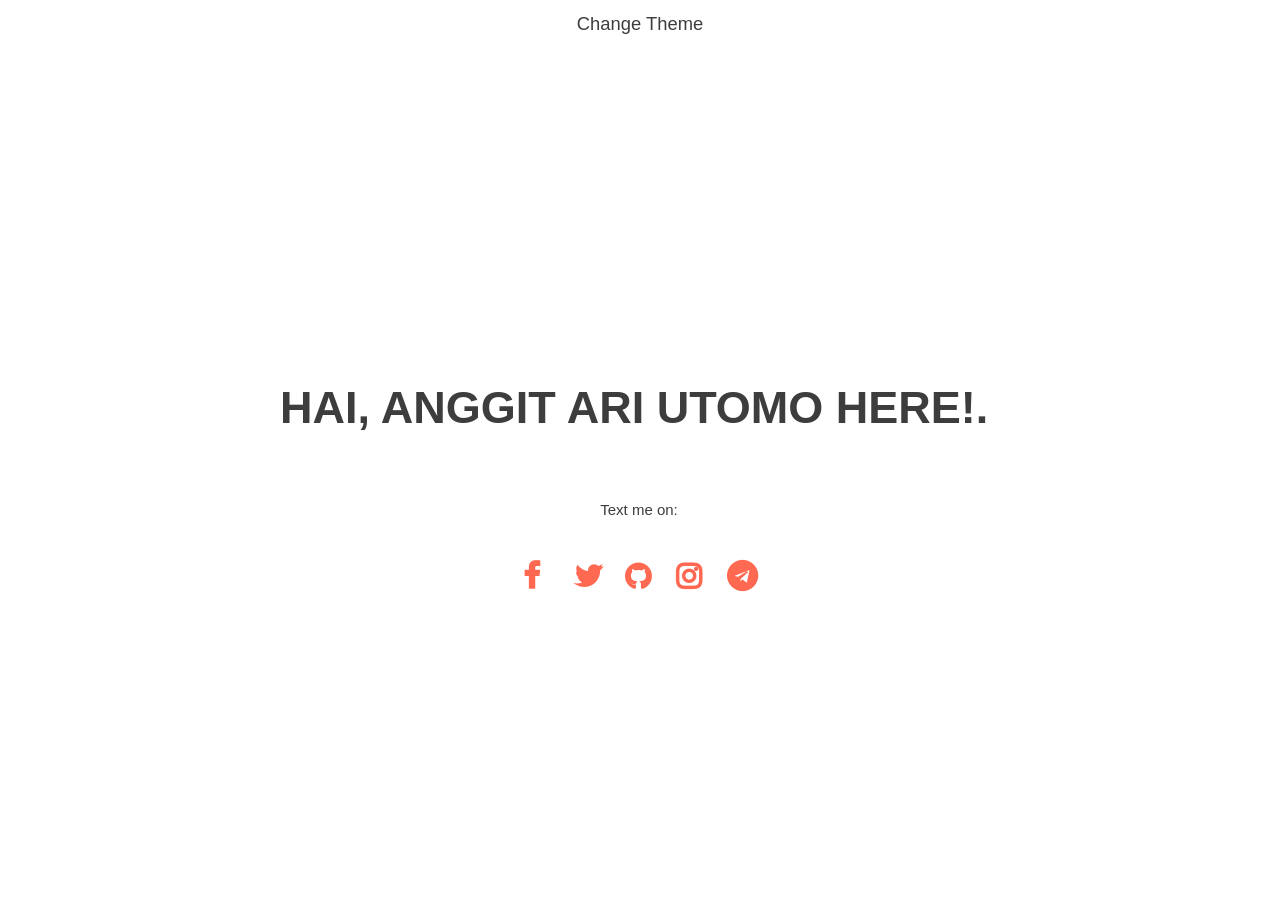
==== backup/index.html @ 9e6de8de "latest update" ====
<!DOCTYPE html>
<html lang="en">
<head>
    <meta charset="UTF-8">
    <meta name="viewport" content="width=device-width, initial-scale=1.0">
    <meta http-equiv="X-UA-Compatible" content="ie=edge">
    <title>PutraLangkat97 | Home</title>
    <!-- CSS -->
    <!-- <link rel="stylesheet" href="assets/css/bootstrap.css"> -->
    <link href="assets/css/style.css" rel="stylesheet">
    <!-- JS -->
    <script src="assets/js/format.js" type="text/javascript"></script>
    <script src="assets/js/script.js" type="text/javascript"></script>
    <!-- Google Fonts -->
    <link href="https://fonts.googleapis.com/css?family=Ubuntu&display=swap" rel="stylesheet"> 
    <!-- Font Awesome -->
    <link rel="stylesheet" href="https://stackpath.bootstrapcdn.com/font-awesome/4.7.0/css/font-awesome.min.css">
</head>
<body class="light">
    
    <button id="theme-toggle" class="btn btn-dark" type="button">Change Theme</button>

    <!-- Content -->
    <div class="container" id="box">
        <div class="row">
            <h1>Hai, Anggit Ari Utomo here!.</h1>
        </div>
        <div class="row">
            <p>Text me on:</p>
        </div>
        <div class="row">
            <!-- icon social media -->
            <a href="https://facebook.com/anggit.ariutomo" class="fa fa-facebook" target="_blank" id="facebook"></a>
            <a href="https://twitter.com/anggitau_" class="fa fa-twitter" target="_blank" id="twitter"></a>
            <a href="https://github.com/putralangkat97" class="fa fa-github" target="_blank" id="github"></a>
            <a href="https://t.me/absoluthalal" class="fa fa-instagram" target="_blank" id="instagram"></a>
            <a href="https://t.me/absoluthalal" class="fa fa-telegram" target="_blank" id="telegram"></a>
        </div>
    </div>

    <!-- script -->
    <script src="assets/js/bg.js"></script>
    <script src="assets/js/bootstrap.js"></script>
</body>
</html>
---- backup/assets/css/style.css ----
/*--------------------Universal Styles--------------------*/ 
* {
    font-family: 'Lato', sans-serif;
    line-height: 1.5;
    scroll-behavior: smooth;
}

a {    
    transition: var(--link-hover-timing);
}

.btn {
    border: none;
    cursor: pointer;
    font-size: 1.15rem;
    padding: 10px;
    transition: all .5s ease-in-out;
}

.btn-light {
    background: #3d3d3d;
    color: var(--light-theme-background-color);
}

.btn-light:hover {
    background: #fff;
    color: #3d3d3d;
}

.btn-dark {
    background: #fff;
    color: var(--dark-theme-background-color);
}

.btn-dark:hover {
    background: #3d3d3d;
    color: #fff;
}

/*--------------------Reusable Variables--------------------*/
:root {
    /*--------------------Light Theme Variables (Default)--------------------*/
    --light-theme-background-color: #fff;
    --light-theme-darker-background-color: #fff;
    --light-theme-text-color: #3d3d3d;
    --light-theme-link-color: #ff6851;
    --light-theme-link-hover-color: #858585;

    /*--------------------Dark Theme Variables--------------------*/ 
    --dark-theme-background-color: #3d3d3d;
    --dark-theme-darker-background-color: #3d3d3d;
    --dark-theme-text-color: #fff;
    --dark-theme-link-color: #10df90;
    --dark-theme-link-hover-color: #858585; 

    /*--------------------Other Variables--------------------*/ 
    --link-hover-timing: all 0.25s ease-in-out;
    --theme-change-timing: all 1s ease-in-out;
}

body {
    display: flex;
    flex-direction: column;
    height: 100%;
    margin: 0;
    font-family: 'Ubuntu';
}

/*--------------------Light Theme Styles (Default)--------------------*/
.light {
    background: var(--light-theme-background-color);
    color: var(--light-theme-text-color);
    transition: var(--theme-change-timing);
}

.light a {
    color: var(--light-theme-link-color);
}

.light a:hover {
    color: var(--light-theme-link-hover-color);
}

/*--------------------Dark Theme Styles--------------------*/
.dark {
    background: var(--dark-theme-background-color);
    color: var(--dark-theme-text-color);
    transition: var(--theme-change-timing);
}

.dark a {
    color: var(--dark-theme-link-color);
}

.dark a:hover {
    color: var(--dark-theme-link-hover-color);
}
/* Content */

#kiri {
    margin-left: 20px;
    margin-top: 20px;
    margin-right: 2px;
    color: rgb(243, 91, 74);
}

#tengah {
    margin-right: 2px;
    color: rgb(255, 187, 0);
}

#kanan {
    margin-right: 2px;
    color: rgb(6, 223, 6);
}

.navbar {
    background-color: #ffffff;
}

#box h1 {
    position: absolute;
    left: 50%;
    top: 42%;
    transform: translate(-50%, -50%);
    font-size: 45px;
    font-weight: 800;
    width: 16em;
    text-transform: uppercase;
}

#box p {
    position: absolute;
    left: 50%;
    top: 55%;
    transform: translate(-50%, -50%);
    font-size: 15px;
    font-weight: lighter;
    width: 5.3em;
}

#box a {
    text-decoration: none;
}

#box #facebook {
    position: absolute;
    left: 42%;
    top: 64%;
    transform: translate(-50%, -50%);
    font-size: 30px;
    font-weight: 800;
    width: 1em;
  transition: 0.3s;
}

#box #twitter {
    position: absolute;
    left: 46%;
    top: 64%;
    transform: translate(-50%, -50%);
    font-size: 30px;
    font-weight: 800;
    width: 1em;
  transition: 0.3s;
}

#box #github {
    position: absolute;
    left: 50%;
    top: 64%;
    transform: translate(-50%, -50%);
    font-size: 30px;
    font-weight: 800;
    width: 1em;
  transition: 0.3s;
}

#box #instagram {
    position: absolute;
    left: 54%;
    top: 64%;
    transform: translate(-50%, -50%);
    font-size: 30px;
    font-weight: 800;
    width: 1em;
  transition: 0.3s;
}

#box #telegram {
    position: absolute;
    left: 58%;
    top: 64%;
    transform: translate(-50%, -50%);
    font-size: 30px;
    font-weight: 800;
    width: 1em;
  transition: 0.3s;
}
/* 
#box #facebook:hover {
    color: rgb(83, 83, 209);
}

#box #twitter:hover {
    color: lightskyblue;
}

#box #github:hover {
    color: rgb(255, 205, 111);
}

#box #instagram:hover {
    color: rgb(253, 165, 179);
}

#box #telegram:hover {
    color: skyblue;
} */

.switch {
    position: relative;
    display: inline-block;
    width: 60px;
    height: 34px;
}

.switch input { 
    opacity: 0;
    width: 0;
    height: 0;
}

.slider {
    position: absolute;
    cursor: pointer;
    top: 0;
    left: 0;
    right: 0;
    bottom: 0;
    background-color: #ccc;
    -webkit-transition: .4s;
    transition: .4s;
}

.slider:before {
    position: absolute;
    content: "";
    height: 26px;
    width: 26px;
    left: 4px;
    bottom: 4px;
    background-color: white;
    -webkit-transition: .4s;
    transition: .4s;
}

input:checked + .slider {
    background-color: #2196F3;
}

input:focus + .slider {
    box-shadow: 0 0 1px #2196F3;
}

input:checked + .slider:before {
    -webkit-transform: translateX(26px);
    -ms-transform: translateX(26px);
    transform: translateX(26px);
}

/* Rounded sliders */
.slider.round {
    border-radius: 34px;
}

.slider.round:before {
    border-radius: 50%;
}

@media only screen and (max-width: 700px) {
    #box h1{
        position: absolute;
        left: 50%;
        top: 42%;
        transform: translate(-50%, -50%);
        font-size: 30px;
        font-weight: 800;
    }

    #box p {
        position: absolute;
        left: 50%;
        top: 53%;
        transform: translate(-50%, -50%);
        font-size: 15px;
        font-weight: lighter;
        width: 5.2em;
    }

    #box #facebook {
        position: absolute;
        left: 40%;
        top: 62%;
        transform: translate(-50%, -50%);
        font-size: 23px;
        font-weight: 800;
        width: 1em;
      transition: 0.3s;
    }
    
    #box #twitter {
        position: absolute;
        left: 45%;
        top: 62%;
        transform: translate(-50%, -50%);
        font-size: 23px;
        font-weight: 800;
        width: 1em;
      transition: 0.3s;
    }
    
    #box #github {
        position: absolute;
        left: 50%;
        top: 62%;
        transform: translate(-50%, -50%);
        font-size: 23px;
        font-weight: 800;
        width: 1em;
      transition: 0.3s;
    }
    
    #box #instagram {
        position: absolute;
        left: 55%;
        top: 62%;
        transform: translate(-50%, -50%);
        font-size: 23px;
        font-weight: 800;
        width: 1em;
      transition: 0.3s;
    }
    
    #box #telegram {
        position: absolute;
        left: 60%;
        top: 62%;
        transform: translate(-50%, -50%);
        font-size: 23px;
        font-weight: 800;
        width: 1em;
      transition: 0.3s;
    }
}
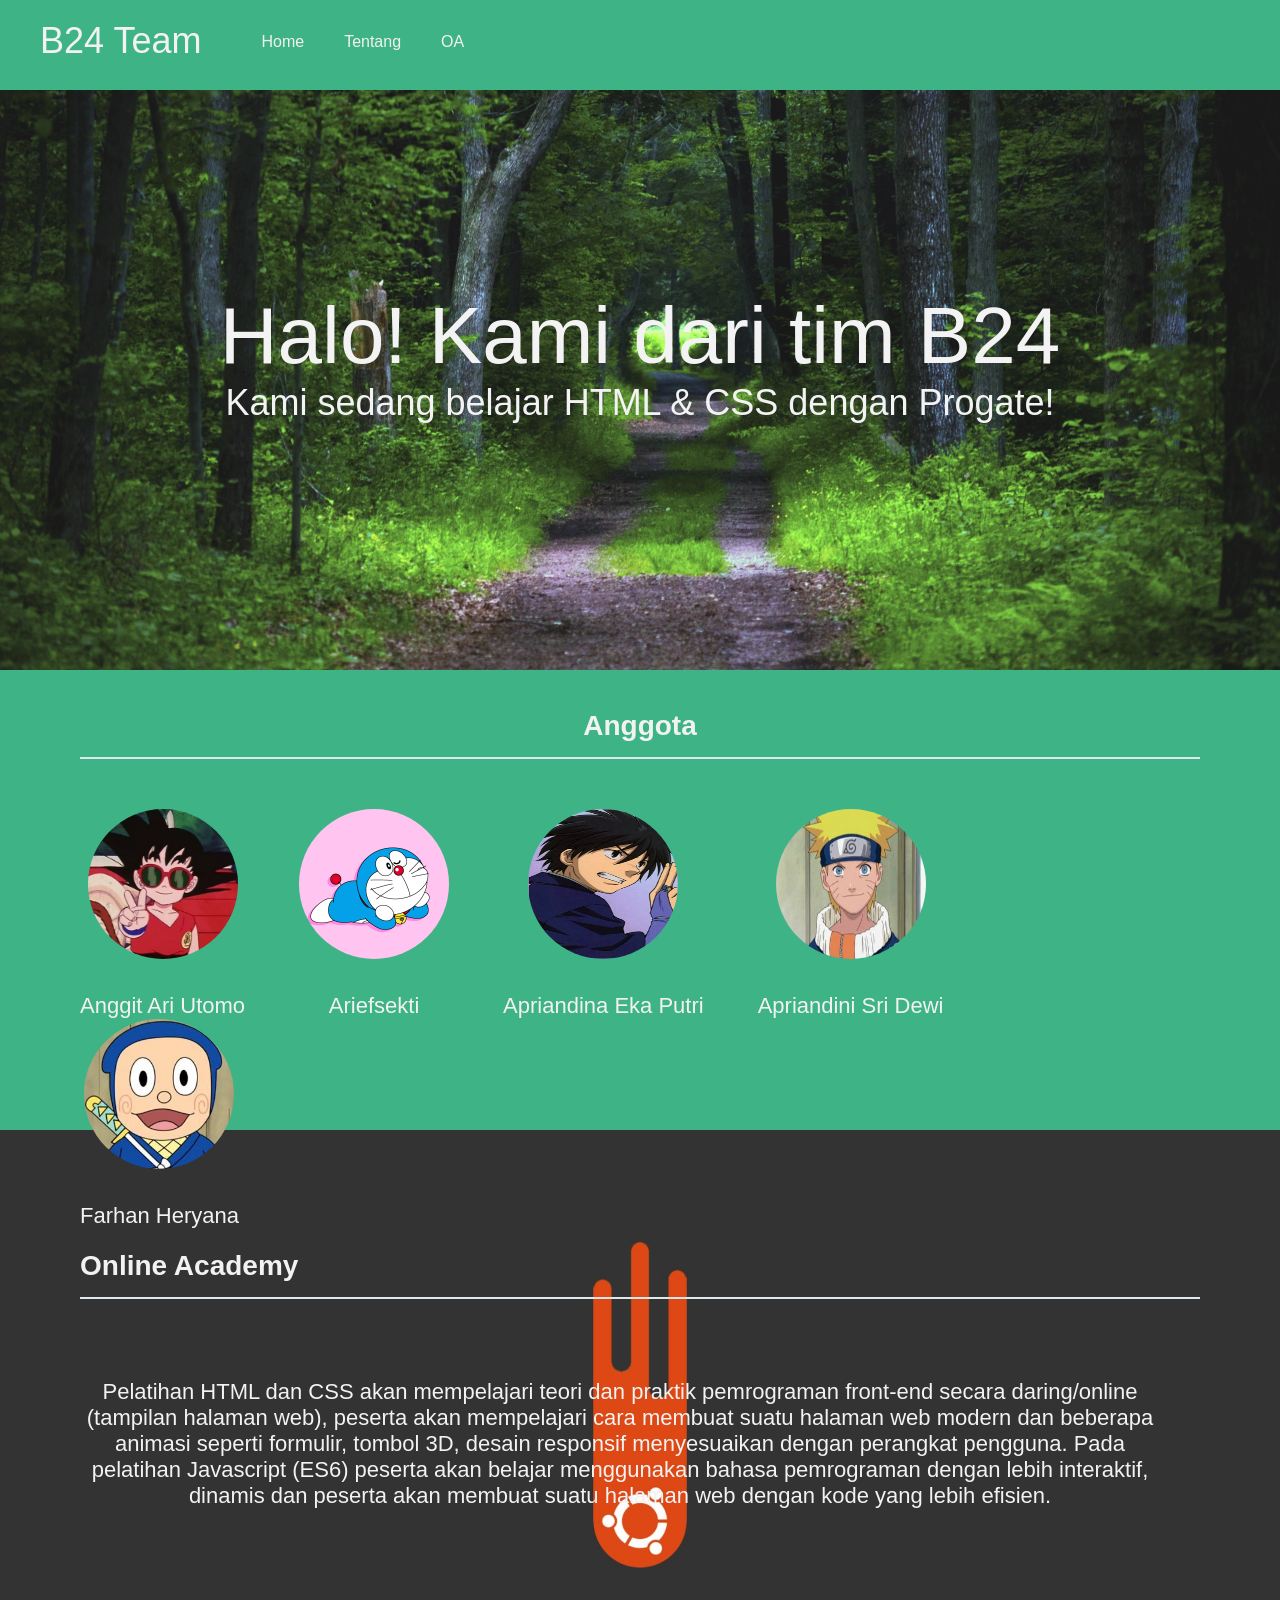
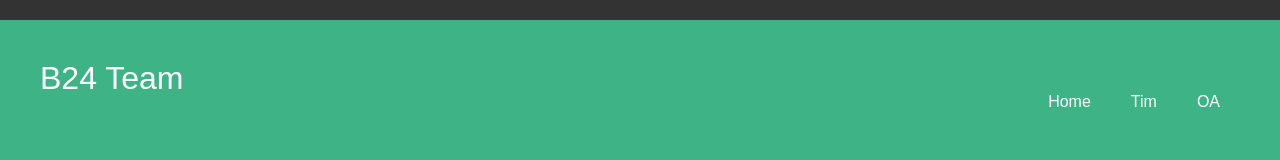
==== commit 75abcffc: "first push" ====
--- a/backup/index.html
+++ b/backup/index.html
@@ -1,45 +1,82 @@
 <!DOCTYPE html>
 <html lang="en">
 <head>
-    <meta charset="UTF-8">
-    <meta name="viewport" content="width=device-width, initial-scale=1.0">
-    <meta http-equiv="X-UA-Compatible" content="ie=edge">
-    <title>PutraLangkat97 | Home</title>
-    <!-- CSS -->
-    <!-- <link rel="stylesheet" href="assets/css/bootstrap.css"> -->
-    <link href="assets/css/style.css" rel="stylesheet">
-    <!-- JS -->
-    <script src="assets/js/format.js" type="text/javascript"></script>
-    <script src="assets/js/script.js" type="text/javascript"></script>
-    <!-- Google Fonts -->
-    <link href="https://fonts.googleapis.com/css?family=Ubuntu&display=swap" rel="stylesheet"> 
-    <!-- Font Awesome -->
-    <link rel="stylesheet" href="https://stackpath.bootstrapcdn.com/font-awesome/4.7.0/css/font-awesome.min.css">
+   <meta charset="UTF-8">
+   <meta name="viewport" content="width=device-width, initial-scale=1.0">
+   <meta http-equiv="X-UA-Compatible" content="ie=edge">
+   <title>B24 DTS20</title>
+   <link rel="stylesheet" href="style.css">
 </head>
-<body class="light">
-    
-    <button id="theme-toggle" class="btn btn-dark" type="button">Change Theme</button>
+<body>
+   <div class="header">
+      <div class="header-logo">
+         B24 Team
+      </div>
 
-    <!-- Content -->
-    <div class="container" id="box">
-        <div class="row">
-            <h1>Hai, Anggit Ari Utomo here!.</h1>
-        </div>
-        <div class="row">
-            <p>Text me on:</p>
-        </div>
-        <div class="row">
-            <!-- icon social media -->
-            <a href="https://facebook.com/anggit.ariutomo" class="fa fa-facebook" target="_blank" id="facebook"></a>
-            <a href="https://twitter.com/anggitau_" class="fa fa-twitter" target="_blank" id="twitter"></a>
-            <a href="https://github.com/putralangkat97" class="fa fa-github" target="_blank" id="github"></a>
-            <a href="https://t.me/absoluthalal" class="fa fa-instagram" target="_blank" id="instagram"></a>
-            <a href="https://t.me/absoluthalal" class="fa fa-telegram" target="_blank" id="telegram"></a>
-        </div>
-    </div>
+      <div class="header-list">
+         <ul>
+            <li><a href="#">Home</a></li>
+            <li><a href="#">Tentang</a></li>
+            <li><a href="#">OA</a></li>
+         </ul>
+      </div>
+   </div>
 
-    <!-- script -->
-    <script src="assets/js/bg.js"></script>
-    <script src="assets/js/bootstrap.js"></script>
+   <div class="main-tiga">
+      <div class="copy-container">
+         <h1>Halo! Kami dari tim B24</h1>
+         <h2>Kami sedang belajar HTML & CSS dengan Progate!</h2>
+      </div>
+   </div>
+
+   <div class="main">
+      <div class="contents">
+         <h3 class="content-title">Anggota</h3>
+
+         <div class="content-items">
+            <img src="img.jpeg" alt="" width="150" height="150" class="img">
+            <p>Anggit Ari Utomo</p>
+         </div>
+         <div class="content-items">
+            <img src="doraemon.jpg" alt="" width="150" height="150" class="img">
+            <p>Ariefsekti</p>
+         </div>
+         <div class="content-items">
+            <img src="kekkaishi.jpg" alt="" width="150" height="150" class="img">
+            <p>Apriandina Eka Putri</p>
+         </div>
+         <div class="content-items">
+            <img src="Naruto.jpg" alt="" width="150" height="150" class="img">
+            <p>Apriandini Sri Dewi</p>
+         </div>
+         <div class="content-items">
+            <img src="hatori.jpg" alt="" width="150" height="150" class="img">
+            <p>Farhan Heryana</p>
+         </div>
+      </div>
+   </div>
+
+   <div class="main-dua">
+      <div class="contents-dua">
+         <h3 class="content-title-dua">Online Academy</h3>
+
+         <div class="content-items-dua">
+            <p>
+               Pelatihan HTML dan CSS akan mempelajari teori dan praktik pemrograman front-end secara daring/online (tampilan halaman web), peserta akan mempelajari cara membuat suatu halaman web modern dan beberapa animasi seperti formulir, tombol 3D, desain responsif menyesuaikan dengan perangkat pengguna. Pada pelatihan Javascript (ES6) peserta akan belajar menggunakan bahasa pemrograman dengan lebih interaktif, dinamis dan peserta akan membuat suatu halaman web dengan kode yang lebih efisien.
+            </p>
+         </div>
+      </div>
+   </div>
+
+   <div class="footer">
+      <div class="footer-logo">B24 Team</div>
+      <div class="footer-list">
+         <ul>
+            <li>Home</li>
+            <li>Tim</li>
+            <li>OA</li>
+         </ul>
+      </div>
+   </div>
 </body>
-</html>+</html>
--- a/backup/style.css
+++ b/backup/style.css
@@ -0,0 +1,149 @@
+* {
+   font-family: 'Ubuntu', sans-serif;
+   margin: 0;
+}
+
+.header {
+  background-color: #3eb486;
+  height: 90px;
+  position: sticky;
+  top: 0;
+  z-index: 10;
+}
+
+.header-logo {
+   font-size: 36px;
+   float: left;
+   padding: 20px 40px;
+   color: #f2f2f2;
+}
+
+li {
+   list-style: none;
+   float: left;
+   padding: 33px 20px;
+}
+
+.header-list a {
+   text-decoration: none;
+   color: #f2f2f2;
+}
+
+
+.main {
+  background-color: #3eb486;
+  color: #f2f2f2;
+  height: auto;
+  padding: 20px 80px;
+}
+
+.copy-container {
+   margin-top: 100px;
+   text-align: center;
+}
+
+.copy-container h1 {
+   font-size: 80px;
+   font-weight: normal;
+}
+
+.copy-container h2 {
+   font-size: 36px;
+   font-weight: normal;
+}
+
+.contents {
+   height: 400px;
+   margin-top: 20px;
+   text-align: center;
+   flex-wrap: wrap;
+}
+
+.content-title {
+   border-bottom: 2px solid #dee7ec;
+   font-size: 28px;
+   padding-bottom: 15px;
+   margin-bottom: 50px;
+}
+
+.content-items {
+   float: left;
+   margin-right: 54px;
+   text-align: center;
+}
+
+.content-items p {
+  font-size: 22px;
+  margin-top: 30px;
+  text-align: center;
+}
+
+.img {
+   border-radius: 50%;
+}
+
+
+.main-dua {
+  background-image: url(wp2.jpg);
+  background-size: cover;
+  background-position: left;
+  color: #f2f2f2;
+  height: auto;
+  padding: 20px 80px;
+}
+
+
+.main-tiga {
+  background-image: url(wp.jpg);
+  background-position: center;
+  background-size: cover;
+  height: 380px;
+  color: #f2f2f2;
+  padding: 100px 80px;
+  opacity: 0.9;
+}
+
+.contents-dua {
+   height: 350px;
+   margin-top: 100px;
+}
+
+.content-title-dua {
+   border-bottom: 2px solid #dee7ec;
+   font-size: 28px;
+   padding-bottom: 15px;
+   margin-bottom: 50px;
+}
+
+.content-items-dua {
+   float: left;
+   margin-right: 40px;
+}
+
+.content-items-dua p {
+  font-size: 22px;
+  margin-top: 30px;
+  text-align: center;
+}
+
+/* footer */
+
+.footer {
+  background-color: #3eb486;
+  color: #fff;
+  height: 60px;
+  padding: 40px;
+}
+
+.footer-logo {
+  float: left;
+  font-size: 32px;
+}
+
+.footer-list {
+  float: right;
+}
+
+.footer-list li {
+  padding-bottom: auto;
+}
